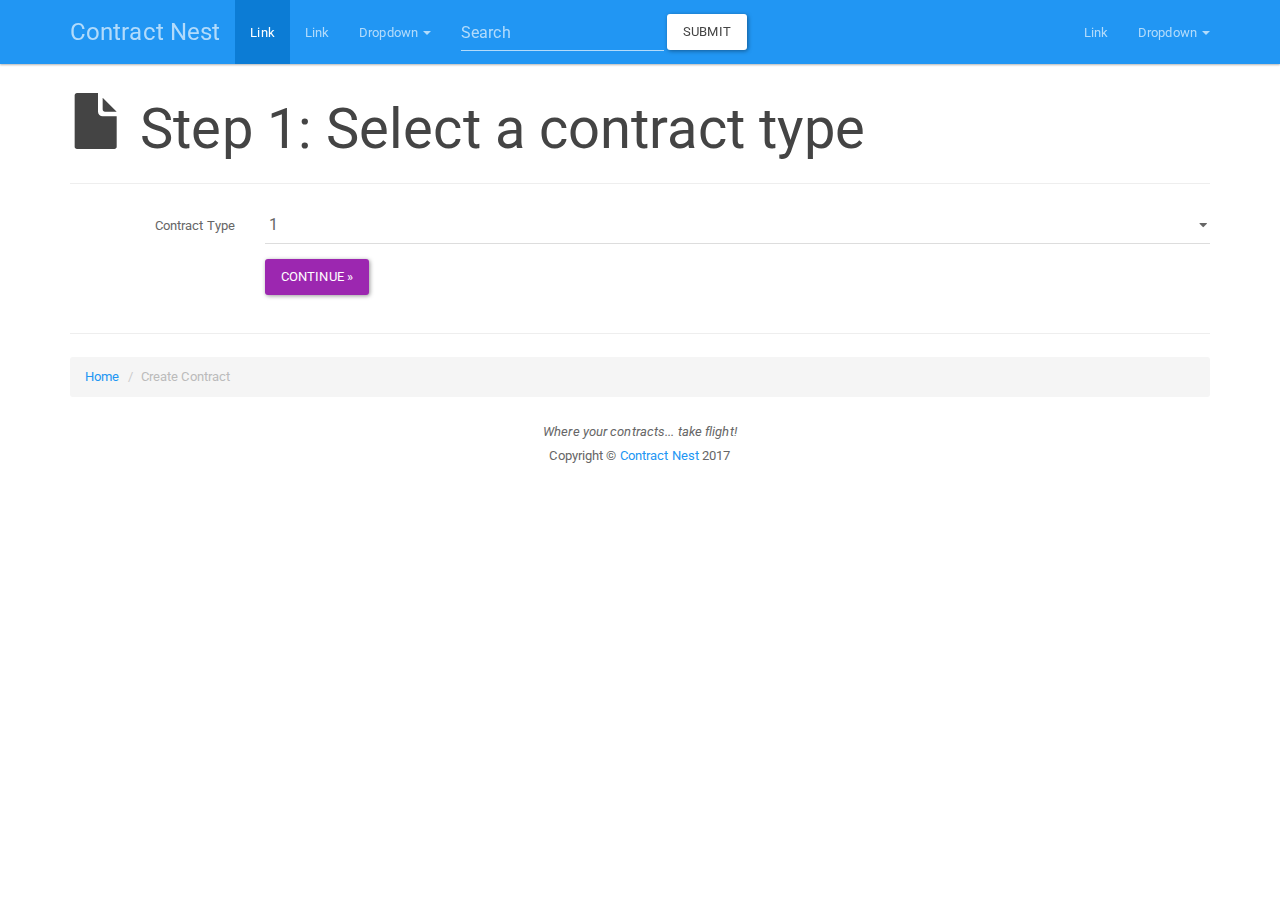
==== index.html @ 4770cd78 "Initial page upload." ====
<!DOCTYPE html>
<html lang="en">
<head>
    <meta charset="utf-8">
    <meta http-equiv="X-UA-Compatible" content="IE=edge">
    <meta name="viewport" content="width=device-width, initial-scale=1">
    <title>Contract Nest</title>
    <link href="css/bootstrap.min.css" rel="stylesheet">
    <link href="css/app.css" rel="stylesheet">
</head>
<body>
    <nav class="navbar navbar-inverse navbar-fixed-top" role="navigation">
        <div class="container">
            <div class="navbar-header">
                <button type="button" class="navbar-toggle collapsed" data-toggle="collapse" data-target="#top-navbar" aria-expanded="false">
                    <span class="sr-only">Toggle navigation</span>
                    <span class="icon-bar"></span>
                    <span class="icon-bar"></span>
                    <span class="icon-bar"></span>
                </button>
                <a class="navbar-brand" href="#">Contract Nest</a>
            </div>

            <div class="collapse navbar-collapse" id="top-navbar">
                <ul class="nav navbar-nav">
                    <li class="active"><a href="#">Link <span class="sr-only">(current)</span></a></li>
                    <li><a href="#">Link</a></li>
                    <li class="dropdown">
                        <a href="#" class="dropdown-toggle" data-toggle="dropdown" role="button" aria-haspopup="true" aria-expanded="false">Dropdown <span class="caret"></span></a>
                        <ul class="dropdown-menu">
                            <li><a href="#">Action</a></li>
                            <li><a href="#">Another action</a></li>
                            <li><a href="#">Something else here</a></li>
                            <li role="separator" class="divider"></li>
                            <li><a href="#">Separated link</a></li>
                            <li role="separator" class="divider"></li>
                            <li><a href="#">One more separated link</a></li>
                        </ul>
                    </li>
                </ul>
                <form class="navbar-form navbar-left">
                    <div class="form-group">
                        <input type="text" class="form-control" placeholder="Search">
                    </div>
                    <button type="submit" class="btn btn-default">Submit</button>
                </form>
                <ul class="nav navbar-nav navbar-right">
                    <li><a href="#">Link</a></li>
                    <li class="dropdown">
                        <a href="#" class="dropdown-toggle" data-toggle="dropdown" role="button" aria-haspopup="true" aria-expanded="false">Dropdown <span class="caret"></span></a>
                        <ul class="dropdown-menu">
                            <li><a href="#">Action</a></li>
                            <li><a href="#">Another action</a></li>
                            <li><a href="#">Something else here</a></li>
                            <li role="separator" class="divider"></li>
                            <li><a href="#">Separated link</a></li>
                        </ul>
                    </li>
                </ul>
            </div>
        </div>
    </nav>

    <div class="container" id="content">
        <div class="row" id="Step1">
            <main class="col-sm-12" role="main">
                <div class="row">
                    <div class="col-sm-12">
                        <div class="page-header">
                            <h1><span class="glyphicon glyphicon-file"></span> Step 1: Select a contract type</h1>
                        </div>
                    </div>
                </div>
                <div class="row">
                    <div class="col-sm-12">
                        <form class="form-horizontal">
                            <div class="form-group">
                                <label for="ContractType" class="col-sm-2 control-label">Contract Type</label>
                                <div class="col-sm-10">
                                    <select id="ContractType" class="form-control">
                                        <option>&nbsp;1</option>
                                        <option>&nbsp;2</option>
                                        <option>&nbsp;3</option>
                                        <option>&nbsp;4</option>
                                        <option>&nbsp;5</option>
                                    </select>
                                </div>
                            </div>
                            <div class="form-group">
                                <div class="col-sm-offset-2 col-sm-10">
                                    <button type="button" class="btn btn-info" id="Step1Continue">Continue &raquo;</button>
                                </div>
                            </div>
                        </form>
                    </div>
                </div>
            </main>
        </div>

        <div class="row" id="Step2" style="display: none;">
            <main class="col-sm-12" role="main">
                <div class="row">
                    <div class="col-sm-12">
                        <div class="page-header">
                            <h1><span class="glyphicon glyphicon-file"></span> Step 2: Select a contract type</h1>
                        </div>
                    </div>
                </div>
                <div class="row">
                    <div class="col-sm-12">
                        <form class="form-horizontal">
                            <div class="form-group">
                                <label for="ContractType2" class="col-sm-2 control-label">Contract Type</label>
                                <div class="col-sm-10">
                                    <select id="ContractType2" class="form-control">
                                        <option>&nbsp;1</option>
                                        <option>&nbsp;2</option>
                                        <option>&nbsp;3</option>
                                        <option>&nbsp;4</option>
                                        <option>&nbsp;5</option>
                                    </select>
                                </div>
                            </div>
                            <div class="form-group">
                                <div class="col-sm-offset-2 col-sm-10">
                                    <button type="button" class="btn btn-info" id="Step2Submit">Continue &raquo;</button>
                                </div>
                            </div>
                        </form>
                    </div>
                </div>
            </main>
        </div>

        <div class="row">
            <footer class="col-sm-12" role="contentinfo">
                <hr />
                <ol class="breadcrumb">
                    <li><a href="#">Home</a></li>
                    <li class="active">Create Contract</li>
                </ol>
                <p class="text-center">
                    <em>Where your contracts... take flight!</em><br>
                    Copyright &copy; <a href="#">Contract Nest</a> 2017
                </p>
            </footer>
        </div>
    </div>

    <script src="js/jquery.min.js"></script>
    <script src="js/bootstrap.min.js"></script>
    <script src="js/app.js"></script>
</body>
</html>
---- css/app.css ----
/* Padding for fixed top navbar */
body { padding-top: 70px; }
.anchor-fix {
    display: block;
    position: relative;
    visibility: hidden;
    padding-top: 70px;
    margin-top: -70px;
}

/* Spacing and what not */
.page-header { margin-top: 0; }
.row-content-top { margin-bottom: 10px; }
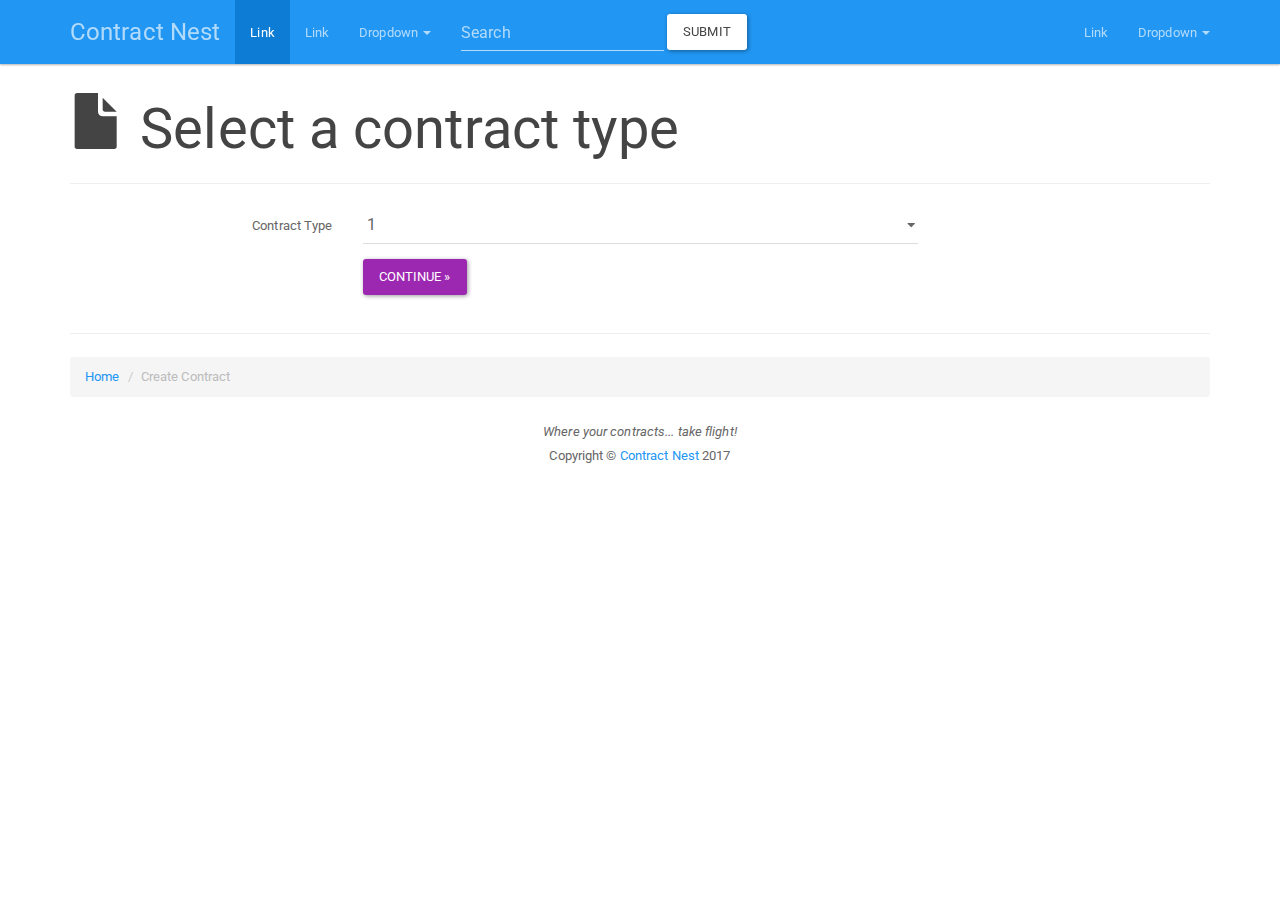
==== commit b7876db0: "All hovering paras." ====
--- a/index.html
+++ b/index.html
@@ -18,7 +18,7 @@
                     <span class="icon-bar"></span>
                     <span class="icon-bar"></span>
                 </button>
-                <a class="navbar-brand" href="#">Contract Nest</a>
+                <a class="navbar-brand" href="index.html">Contract Nest</a>
             </div>
 
             <div class="collapse navbar-collapse" id="top-navbar">
@@ -67,7 +67,7 @@
                 <div class="row">
                     <div class="col-sm-12">
                         <div class="page-header">
-                            <h1><span class="glyphicon glyphicon-file"></span> Step 1: Select a contract type</h1>
+                            <h1><span class="glyphicon glyphicon-file"></span> Select a contract type</h1>
                         </div>
                     </div>
                 </div>
@@ -75,8 +75,8 @@
                     <div class="col-sm-12">
                         <form class="form-horizontal">
                             <div class="form-group">
-                                <label for="ContractType" class="col-sm-2 control-label">Contract Type</label>
-                                <div class="col-sm-10">
+                                <label for="ContractType" class="col-sm-3 control-label">Contract Type</label>
+                                <div class="col-sm-6">
                                     <select id="ContractType" class="form-control">
                                         <option>&nbsp;1</option>
                                         <option>&nbsp;2</option>
@@ -85,9 +85,10 @@
                                         <option>&nbsp;5</option>
                                     </select>
                                 </div>
+                                <div class="col-sm-3"></div>
                             </div>
                             <div class="form-group">
-                                <div class="col-sm-offset-2 col-sm-10">
+                                <div class="col-sm-6 col-sm-offset-3">
                                     <button type="button" class="btn btn-info" id="Step1Continue">Continue &raquo;</button>
                                 </div>
                             </div>
@@ -102,31 +103,135 @@
                 <div class="row">
                     <div class="col-sm-12">
                         <div class="page-header">
-                            <h1><span class="glyphicon glyphicon-file"></span> Step 2: Select a contract type</h1>
-                        </div>
-                    </div>
-                </div>
-                <div class="row">
-                    <div class="col-sm-12">
-                        <form class="form-horizontal">
-                            <div class="form-group">
-                                <label for="ContractType2" class="col-sm-2 control-label">Contract Type</label>
-                                <div class="col-sm-10">
-                                    <select id="ContractType2" class="form-control">
-                                        <option>&nbsp;1</option>
-                                        <option>&nbsp;2</option>
-                                        <option>&nbsp;3</option>
-                                        <option>&nbsp;4</option>
-                                        <option>&nbsp;5</option>
-                                    </select>
-                                </div>
-                            </div>
-                            <div class="form-group">
-                                <div class="col-sm-offset-2 col-sm-10">
-                                    <button type="button" class="btn btn-info" id="Step2Submit">Continue &raquo;</button>
-                                </div>
-                            </div>
-                        </form>
+                            <h1><span class="glyphicon glyphicon-pencil"></span> REPLACE WITH CONTRACT TITLE ***</h1>
+                        </div>
+                    </div>
+                </div>
+                <div class="row">
+                    <div class="col-sm-3">
+                        <div class="panel panel-info gutter-para" id="Step2Para1Left" style="display: none; opacity: 0.5;">
+                            <div class="panel-heading">Panel heading without title</div>
+                            <div class="panel-body">
+                                Panel content
+                            </div>
+                        </div>
+                    </div>
+                    <div class="col-sm-6">
+                        <p id="Step2Para1"><span>Lorem ipsum dolor sit amet, consectetur adipiscing elit. In lacinia vitae est ut ultricies. Aenean massa lorem, molestie non tincidunt ac, posuere at purus. Nullam laoreet tortor justo, sit amet hendrerit augue consequat et. Fusce sollicitudin tellus nisl, ut elementum ex maximus eu. Donec ultrices nisl non massa pretium, ut aliquam diam dictum. Phasellus congue lacinia quam vel ultrices. Aliquam ac tortor pharetra, pretium diam sed, pharetra neque. Cras non magna odio. Maecenas ac odio urna. Curabitur et mi in neque lobortis vehicula congue sit amet mi. Donec pulvinar tempor velit, eget porttitor mi eleifend id. Morbi ut porttitor ipsum. Integer sit amet magna ut mauris auctor lobortis et quis nulla. Vestibulum ac ligula mattis, auctor dui ut, iaculis nulla. Etiam efficitur neque non arcu blandit efficitur.</span></p>
+                    </div>
+                    <div class="col-sm-3">
+                        <div class="panel panel-info gutter-para" id="Step2Para1Right" style="display: none; opacity: 0.5;">
+                            <div class="panel-heading">Panel heading without title</div>
+                            <div class="panel-body">
+                                Panel content
+                            </div>
+                        </div>
+                    </div>
+                </div>
+                <div class="row">
+                    <div class="col-sm-3">
+                        <div class="panel panel-info gutter-para" id="Step2Para2Left" style="display: none; opacity: 0.5;">
+                            <div class="panel-heading">Panel heading without title</div>
+                            <div class="panel-body">
+                                Panel content
+                            </div>
+                        </div>
+                    </div>
+                    <div class="col-sm-6">
+                        <p id="Step2Para2"><span>Quisque quis urna tortor. Donec ultrices mi neque, a scelerisque turpis gravida vitae. Pellentesque vel aliquam mauris, non faucibus libero. Donec dapibus metus in scelerisque condimentum. In hac habitasse platea dictumst. Vivamus id odio mi. In vel turpis sed risus varius viverra sit amet ac nisi. Vivamus volutpat sed justo et rhoncus.</span></p>
+                    </div>
+                    <div class="col-sm-3">
+                        <div class="panel panel-info gutter-para" id="Step2Para2Right" style="display: none; opacity: 0.5;">
+                            <div class="panel-heading">Panel heading without title</div>
+                            <div class="panel-body">
+                                Panel content
+                            </div>
+                        </div>
+                    </div>
+                </div>
+                <div class="row">
+                    <div class="col-sm-3">
+                        <div class="panel panel-info gutter-para" id="Step2Para3Left" style="display: none; opacity: 0.5;">
+                            <div class="panel-heading">Panel heading without title</div>
+                            <div class="panel-body">
+                                Panel content
+                            </div>
+                        </div>
+                    </div>
+                    <div class="col-sm-6">
+                        <p id="Step2Para3"><span>Aenean sed sollicitudin est. Morbi euismod faucibus lectus, eget sollicitudin arcu viverra eget. Praesent blandit iaculis volutpat. Proin vel suscipit orci. Etiam dolor eros, dapibus nec magna sit amet, suscipit tristique nisl. Donec blandit, massa eu venenatis sodales, ex mauris tempor urna, ut rhoncus lacus nunc sit amet velit. Duis eget efficitur velit, volutpat commodo sem. Proin hendrerit nisi tristique sem auctor, a fermentum neque suscipit. Proin libero nibh, semper eget eleifend in, pulvinar non urna.</span></p>
+                    </div>
+                    <div class="col-sm-3">
+                        <div class="panel panel-info gutter-para" id="Step2Para3Right" style="display: none; opacity: 0.5;">
+                            <div class="panel-heading">Panel heading without title</div>
+                            <div class="panel-body">
+                                Panel content
+                            </div>
+                        </div>
+                    </div>
+                </div>
+                <div class="row">
+                    <div class="col-sm-3">
+                        <div class="panel panel-info gutter-para" id="Step2Para4Left" style="display: none; opacity: 0.5;">
+                            <div class="panel-heading">Panel heading without title</div>
+                            <div class="panel-body">
+                                Panel content
+                            </div>
+                        </div>
+                    </div>
+                    <div class="col-sm-6">
+                        <p id="Step2Para4"><span>Sed efficitur eros vel convallis facilisis. Donec sit amet eros ac ipsum facilisis malesuada. Integer at odio fringilla, tincidunt augue eget, sollicitudin ligula. Morbi tincidunt quam at nisl semper, vitae cursus diam viverra. Phasellus sollicitudin porta massa sit amet ultrices. Proin ornare, orci eget commodo commodo, nisl arcu dictum enim, non varius augue libero vitae tellus. Cras at felis rutrum, porttitor augue eget, semper dolor. Aliquam erat volutpat. Vivamus ullamcorper tellus eget fringilla aliquam. Nulla ullamcorper, lacus vitae commodo ullamcorper, ex est porta tortor, ac ullamcorper leo ipsum non enim. Proin id urna iaculis, lacinia ipsum vitae, maximus lorem. Phasellus sit amet ex rhoncus ante luctus pretium in vitae ex.</span></p>
+                    </div>
+                    <div class="col-sm-3">
+                        <div class="panel panel-info gutter-para" id="Step2Para4Right" style="display: none; opacity: 0.5;">
+                            <div class="panel-heading">Panel heading without title</div>
+                            <div class="panel-body">
+                                Panel content
+                            </div>
+                        </div>
+                    </div>
+                </div>
+                <div class="row">
+                    <div class="col-sm-3">
+                        <div class="panel panel-info gutter-para" id="Step2Para5Left" style="display: none; opacity: 0.5;">
+                            <div class="panel-heading">Panel heading without title</div>
+                            <div class="panel-body">
+                                Panel content
+                            </div>
+                        </div>
+                    </div>
+                    <div class="col-sm-6">
+                        <p id="Step2Para5"><span>Nullam ac arcu ac ligula mattis ultricies nec in dolor. Pellentesque eget aliquam justo. Maecenas porta malesuada convallis. Nullam ut pretium sapien, quis tristique dui. Curabitur ac massa metus. Aliquam posuere vestibulum tortor, sit amet lobortis ligula fringilla a. In hac habitasse platea dictumst. Praesent sed pellentesque tortor. Nam eu libero finibus, egestas nisl eu, iaculis nisi.</span></p>
+                    </div>
+                    <div class="col-sm-3">
+                        <div class="panel panel-info gutter-para" id="Step2Para5Right" style="display: none; opacity: 0.5;">
+                            <div class="panel-heading">Panel heading without title</div>
+                            <div class="panel-body">
+                                Panel content
+                            </div>
+                        </div>
+                    </div>
+                </div>
+                <div class="row">
+                    <div class="col-sm-6 col-sm-offset-3">
+                        <button type="button" class="btn btn-success" id="Step2Continue"><span class="glyphicon glyphicon-cloud-upload"></span> Hatch</button>
+                    </div>
+                </div>
+            </main>
+        </div>
+
+        <div class="row" id="Step3" style="display: none;">
+            <main class="col-sm-12" role="main">
+                <div class="row">
+                    <div class="col-sm-12">
+                        <div class="page-header">
+                            <h1><span class="glyphicon glyphicon-transfer"></span> All done...</h1>
+                        </div>
+                    </div>
+                </div>
+                <div class="row">
+                    <div class="col-sm-12">
+                        <p>Cool.</p>
                     </div>
                 </div>
             </main>
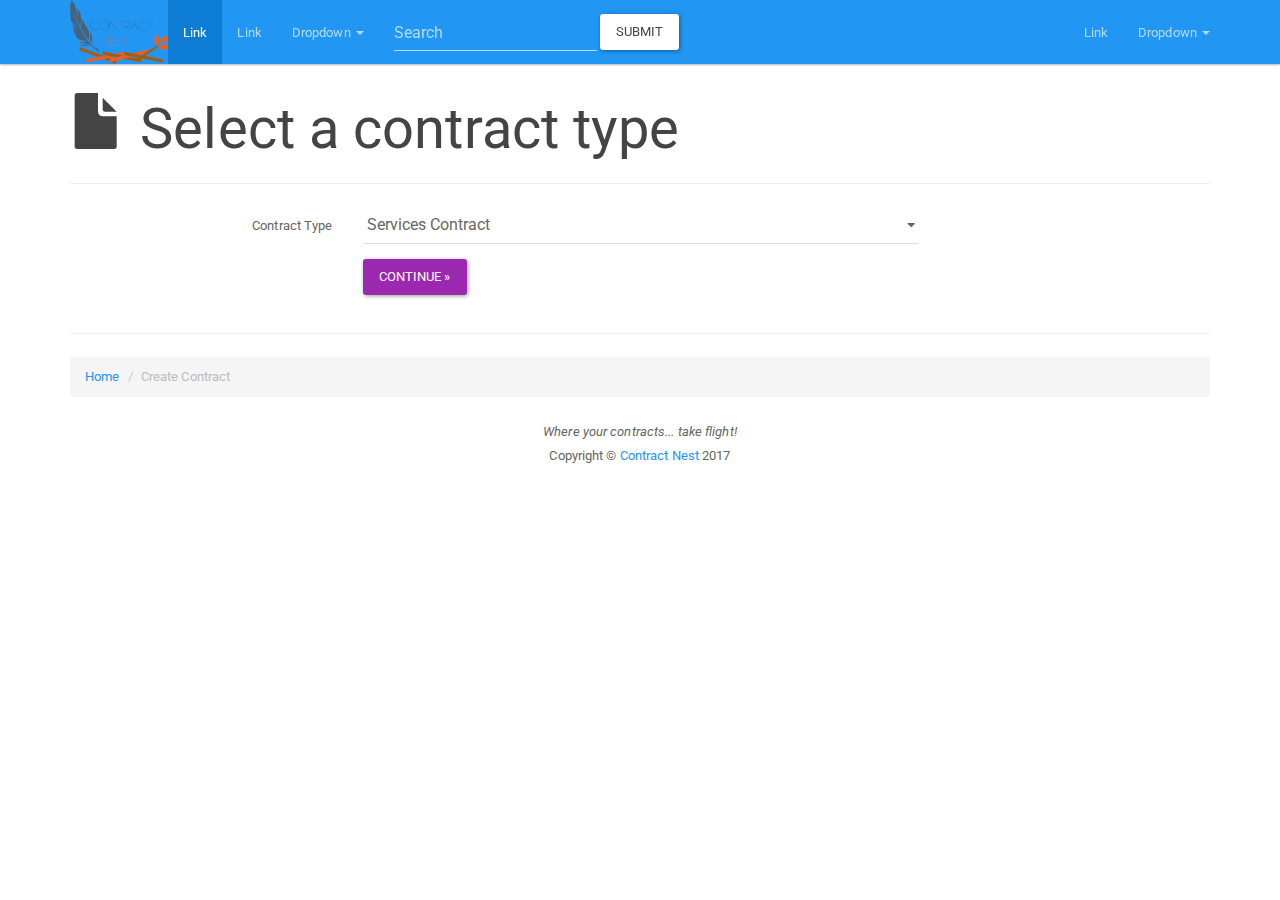
==== commit 1885f7b2: "Add contract types." ====
--- a/index.html
+++ b/index.html
@@ -5,6 +5,7 @@
     <meta http-equiv="X-UA-Compatible" content="IE=edge">
     <meta name="viewport" content="width=device-width, initial-scale=1">
     <title>Contract Nest</title>
+    <link href="favicon.ico" rel="shortcut icon" type="image/x-icon">
     <link href="css/bootstrap.min.css" rel="stylesheet">
     <link href="css/app.css" rel="stylesheet">
 </head>
@@ -18,7 +19,7 @@
                     <span class="icon-bar"></span>
                     <span class="icon-bar"></span>
                 </button>
-                <a class="navbar-brand" href="index.html">Contract Nest</a>
+                <a class="navbar-brand" href="index.html">&nbsp;</a>
             </div>
 
             <div class="collapse navbar-collapse" id="top-navbar">
@@ -78,11 +79,20 @@
                                 <label for="ContractType" class="col-sm-3 control-label">Contract Type</label>
                                 <div class="col-sm-6">
                                     <select id="ContractType" class="form-control">
-                                        <option>&nbsp;1</option>
-                                        <option>&nbsp;2</option>
-                                        <option>&nbsp;3</option>
-                                        <option>&nbsp;4</option>
-                                        <option>&nbsp;5</option>
+                                        <option disabled>&nbsp;-- HIGH-LEVEL PROCUREMENT --</option>
+                                        <option disabled>&nbsp;Complex Procurement Contract</option>
+                                        <option disabled>&nbsp;Support Procurement Contract</option>
+                                        <option disabled>&nbsp;</option>
+                                        <option disabled>&nbsp;-- MID-LEVEL PROCUREMENT --</option>
+                                        <option disabled>&nbsp;Support Contract</option>
+                                        <option>&nbsp;Services Contract</option>
+                                        <option disabled>&nbsp;Standing Offer for Goods</option>
+                                        <option disabled>&nbsp;Standing Offer for Services</option>
+                                        <option disabled>&nbsp;</option>
+                                        <option disabled>&nbsp;-- LOW-LEVEL PROCUREMENT --</option>
+                                        <option disabled>&nbsp;Standing Offer for Goods and Maintenance Services</option>
+                                        <option disabled>&nbsp;Shortform Goods Contract</option>
+                                        <option disabled>&nbsp;Shortform Services Contract</option>
                                     </select>
                                 </div>
                                 <div class="col-sm-3"></div>
--- a/css/app.css
+++ b/css/app.css
@@ -11,3 +11,10 @@
 /* Spacing and what not */
 .page-header { margin-top: 0; }
 .row-content-top { margin-bottom: 10px; }
+.navbar-brand {
+    position: relative;
+    background: url(../img/logo.png);
+    width: 113px;
+    left: 15px;
+    background-size: contain;
+}
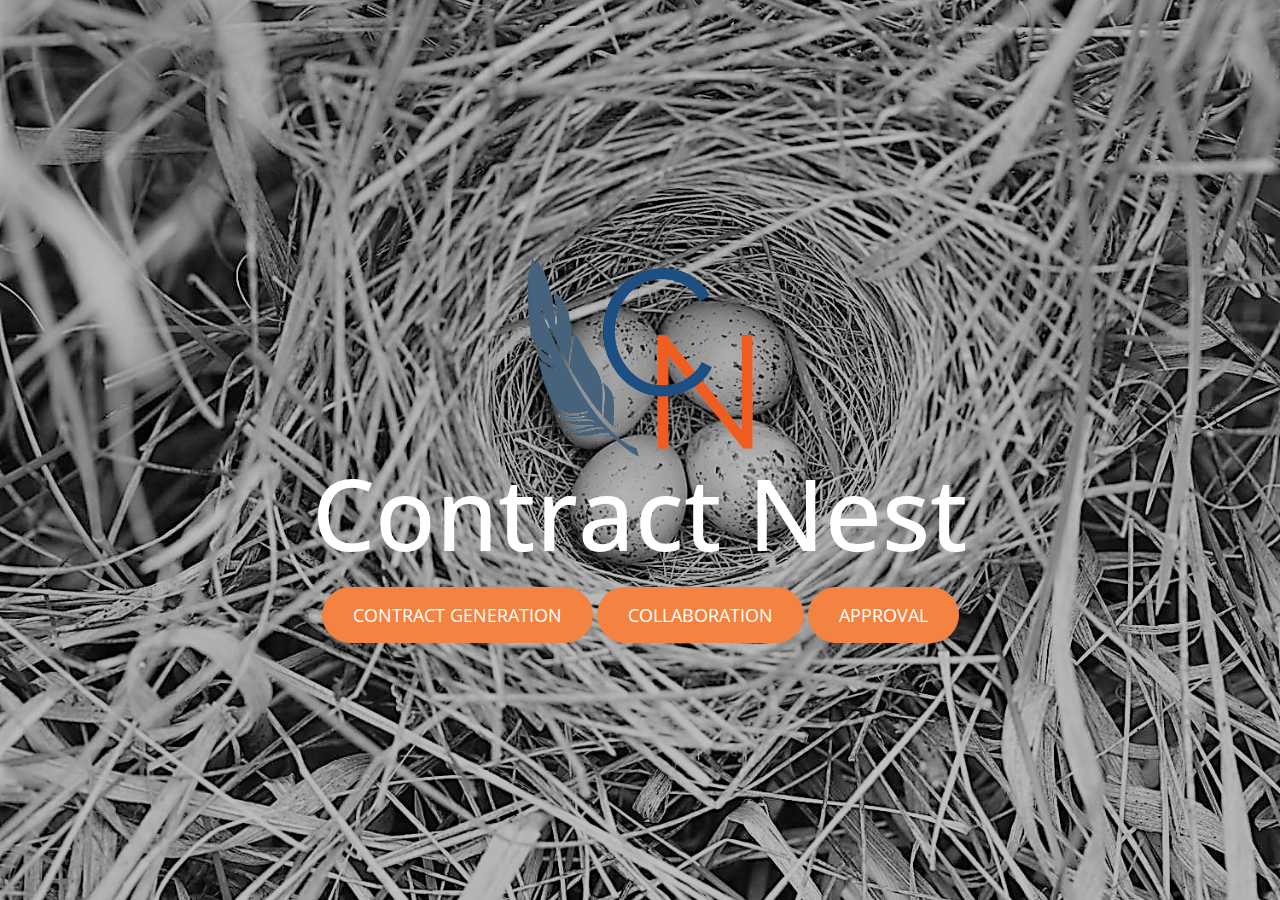
==== commit c9a525cc: "Add landing page." ====
--- a/index.html
+++ b/index.html
@@ -1,269 +1,69 @@
 <!DOCTYPE html>
+<!-- Template by Quackit.com -->
+<!-- Images by various sources under the Creative Commons CC0 license and/or the Creative Commons Zero license. 
+Although you can use them, for a more unique website, replace these images with your own. -->
 <html lang="en">
+
 <head>
+
     <meta charset="utf-8">
     <meta http-equiv="X-UA-Compatible" content="IE=edge">
     <meta name="viewport" content="width=device-width, initial-scale=1">
+    <!-- The above 3 meta tags *must* come first in the head; any other head content must come *after* these tags -->
+
     <title>Contract Nest</title>
-    <link href="favicon.ico" rel="shortcut icon" type="image/x-icon">
+
+    <!-- Bootstrap Core CSS -->
     <link href="css/bootstrap.min.css" rel="stylesheet">
-    <link href="css/app.css" rel="stylesheet">
+
+    <!-- Custom CSS: You can use this stylesheet to override any Bootstrap styles and/or apply your own styles -->
+    <link href="css/custom.css" rel="stylesheet">
+
+    <!-- HTML5 Shim and Respond.js IE8 support of HTML5 elements and media queries -->
+    <!-- WARNING: Respond.js doesn't work if you view the page via file:// -->
+    <!--[if lt IE 9]>
+        <script src="https://oss.maxcdn.com/libs/html5shiv/3.7.0/html5shiv.js"></script>
+        <script src="https://oss.maxcdn.com/libs/respond.js/1.4.2/respond.min.js"></script>
+    <![endif]-->
+
+    <!-- Custom Fonts from Google -->
+    <link href='http://fonts.googleapis.com/css?family=Open+Sans:300italic,400italic,600italic,700italic,800italic,400,300,600,700,800' rel='stylesheet' type='text/css'>
+     <link rel="icon" href="favicon.png" type="image/png"> 
 </head>
+
 <body>
-    <nav class="navbar navbar-inverse navbar-fixed-top" role="navigation">
-        <div class="container">
-            <div class="navbar-header">
-                <button type="button" class="navbar-toggle collapsed" data-toggle="collapse" data-target="#top-navbar" aria-expanded="false">
-                    <span class="sr-only">Toggle navigation</span>
-                    <span class="icon-bar"></span>
-                    <span class="icon-bar"></span>
-                    <span class="icon-bar"></span>
-                </button>
-                <a class="navbar-brand" href="index.html">&nbsp;</a>
-            </div>
 
-            <div class="collapse navbar-collapse" id="top-navbar">
-                <ul class="nav navbar-nav">
-                    <li class="active"><a href="#">Link <span class="sr-only">(current)</span></a></li>
-                    <li><a href="#">Link</a></li>
-                    <li class="dropdown">
-                        <a href="#" class="dropdown-toggle" data-toggle="dropdown" role="button" aria-haspopup="true" aria-expanded="false">Dropdown <span class="caret"></span></a>
-                        <ul class="dropdown-menu">
-                            <li><a href="#">Action</a></li>
-                            <li><a href="#">Another action</a></li>
-                            <li><a href="#">Something else here</a></li>
-                            <li role="separator" class="divider"></li>
-                            <li><a href="#">Separated link</a></li>
-                            <li role="separator" class="divider"></li>
-                            <li><a href="#">One more separated link</a></li>
-                        </ul>
-                    </li>
-                </ul>
-                <form class="navbar-form navbar-left">
-                    <div class="form-group">
-                        <input type="text" class="form-control" placeholder="Search">
-                    </div>
-                    <button type="submit" class="btn btn-default">Submit</button>
-                </form>
-                <ul class="nav navbar-nav navbar-right">
-                    <li><a href="#">Link</a></li>
-                    <li class="dropdown">
-                        <a href="#" class="dropdown-toggle" data-toggle="dropdown" role="button" aria-haspopup="true" aria-expanded="false">Dropdown <span class="caret"></span></a>
-                        <ul class="dropdown-menu">
-                            <li><a href="#">Action</a></li>
-                            <li><a href="#">Another action</a></li>
-                            <li><a href="#">Something else here</a></li>
-                            <li role="separator" class="divider"></li>
-                            <li><a href="#">Separated link</a></li>
-                        </ul>
-                    </li>
-                </ul>
+
+	<!-- Header -->
+    <header>
+        <div class="header-content">
+            <div class="header-content-inner">
+                <img src="favicon.png" style="height: 200px; text-align: left" alt="hello">
+                <h1> Contract Nest</h1>
+                
+
+                <a class="btn btn-primary btn-lg" href="http://contractnest.com/creation-demo/index.html" data-mode="1" target="_blank">Contract Generation</a>
+                <a class="btn btn-primary btn-lg" href="http://contractnest.com/approval-demo/page_2.html" data-mode="1" target="_blank">Collaboration</a>
+                <a class="btn btn-primary btn-lg" href="http://contractnest.com/approval-demo/home.html" data-mode="1" target="_blank">Approval</a>
+
             </div>
         </div>
-    </nav>
+    </header>
 
-    <div class="container" id="content">
-        <div class="row" id="Step1">
-            <main class="col-sm-12" role="main">
-                <div class="row">
-                    <div class="col-sm-12">
-                        <div class="page-header">
-                            <h1><span class="glyphicon glyphicon-file"></span> Select a contract type</h1>
-                        </div>
-                    </div>
-                </div>
-                <div class="row">
-                    <div class="col-sm-12">
-                        <form class="form-horizontal">
-                            <div class="form-group">
-                                <label for="ContractType" class="col-sm-3 control-label">Contract Type</label>
-                                <div class="col-sm-6">
-                                    <select id="ContractType" class="form-control">
-                                        <option disabled>&nbsp;-- HIGH-LEVEL PROCUREMENT --</option>
-                                        <option disabled>&nbsp;Complex Procurement Contract</option>
-                                        <option disabled>&nbsp;Support Procurement Contract</option>
-                                        <option disabled>&nbsp;</option>
-                                        <option disabled>&nbsp;-- MID-LEVEL PROCUREMENT --</option>
-                                        <option disabled>&nbsp;Support Contract</option>
-                                        <option>&nbsp;Services Contract</option>
-                                        <option disabled>&nbsp;Standing Offer for Goods</option>
-                                        <option disabled>&nbsp;Standing Offer for Services</option>
-                                        <option disabled>&nbsp;</option>
-                                        <option disabled>&nbsp;-- LOW-LEVEL PROCUREMENT --</option>
-                                        <option disabled>&nbsp;Standing Offer for Goods and Maintenance Services</option>
-                                        <option disabled>&nbsp;Shortform Goods Contract</option>
-                                        <option disabled>&nbsp;Shortform Services Contract</option>
-                                    </select>
-                                </div>
-                                <div class="col-sm-3"></div>
-                            </div>
-                            <div class="form-group">
-                                <div class="col-sm-6 col-sm-offset-3">
-                                    <button type="button" class="btn btn-info" id="Step1Continue">Continue &raquo;</button>
-                                </div>
-                            </div>
-                        </form>
-                    </div>
-                </div>
-            </main>
-        </div>
 
-        <div class="row" id="Step2" style="display: none;">
-            <main class="col-sm-12" role="main">
-                <div class="row">
-                    <div class="col-sm-12">
-                        <div class="page-header">
-                            <h1><span class="glyphicon glyphicon-pencil"></span> REPLACE WITH CONTRACT TITLE ***</h1>
-                        </div>
-                    </div>
-                </div>
-                <div class="row">
-                    <div class="col-sm-3">
-                        <div class="panel panel-info gutter-para" id="Step2Para1Left" style="display: none; opacity: 0.5;">
-                            <div class="panel-heading">Panel heading without title</div>
-                            <div class="panel-body">
-                                Panel content
-                            </div>
-                        </div>
-                    </div>
-                    <div class="col-sm-6">
-                        <p id="Step2Para1"><span>Lorem ipsum dolor sit amet, consectetur adipiscing elit. In lacinia vitae est ut ultricies. Aenean massa lorem, molestie non tincidunt ac, posuere at purus. Nullam laoreet tortor justo, sit amet hendrerit augue consequat et. Fusce sollicitudin tellus nisl, ut elementum ex maximus eu. Donec ultrices nisl non massa pretium, ut aliquam diam dictum. Phasellus congue lacinia quam vel ultrices. Aliquam ac tortor pharetra, pretium diam sed, pharetra neque. Cras non magna odio. Maecenas ac odio urna. Curabitur et mi in neque lobortis vehicula congue sit amet mi. Donec pulvinar tempor velit, eget porttitor mi eleifend id. Morbi ut porttitor ipsum. Integer sit amet magna ut mauris auctor lobortis et quis nulla. Vestibulum ac ligula mattis, auctor dui ut, iaculis nulla. Etiam efficitur neque non arcu blandit efficitur.</span></p>
-                    </div>
-                    <div class="col-sm-3">
-                        <div class="panel panel-info gutter-para" id="Step2Para1Right" style="display: none; opacity: 0.5;">
-                            <div class="panel-heading">Panel heading without title</div>
-                            <div class="panel-body">
-                                Panel content
-                            </div>
-                        </div>
-                    </div>
-                </div>
-                <div class="row">
-                    <div class="col-sm-3">
-                        <div class="panel panel-info gutter-para" id="Step2Para2Left" style="display: none; opacity: 0.5;">
-                            <div class="panel-heading">Panel heading without title</div>
-                            <div class="panel-body">
-                                Panel content
-                            </div>
-                        </div>
-                    </div>
-                    <div class="col-sm-6">
-                        <p id="Step2Para2"><span>Quisque quis urna tortor. Donec ultrices mi neque, a scelerisque turpis gravida vitae. Pellentesque vel aliquam mauris, non faucibus libero. Donec dapibus metus in scelerisque condimentum. In hac habitasse platea dictumst. Vivamus id odio mi. In vel turpis sed risus varius viverra sit amet ac nisi. Vivamus volutpat sed justo et rhoncus.</span></p>
-                    </div>
-                    <div class="col-sm-3">
-                        <div class="panel panel-info gutter-para" id="Step2Para2Right" style="display: none; opacity: 0.5;">
-                            <div class="panel-heading">Panel heading without title</div>
-                            <div class="panel-body">
-                                Panel content
-                            </div>
-                        </div>
-                    </div>
-                </div>
-                <div class="row">
-                    <div class="col-sm-3">
-                        <div class="panel panel-info gutter-para" id="Step2Para3Left" style="display: none; opacity: 0.5;">
-                            <div class="panel-heading">Panel heading without title</div>
-                            <div class="panel-body">
-                                Panel content
-                            </div>
-                        </div>
-                    </div>
-                    <div class="col-sm-6">
-                        <p id="Step2Para3"><span>Aenean sed sollicitudin est. Morbi euismod faucibus lectus, eget sollicitudin arcu viverra eget. Praesent blandit iaculis volutpat. Proin vel suscipit orci. Etiam dolor eros, dapibus nec magna sit amet, suscipit tristique nisl. Donec blandit, massa eu venenatis sodales, ex mauris tempor urna, ut rhoncus lacus nunc sit amet velit. Duis eget efficitur velit, volutpat commodo sem. Proin hendrerit nisi tristique sem auctor, a fermentum neque suscipit. Proin libero nibh, semper eget eleifend in, pulvinar non urna.</span></p>
-                    </div>
-                    <div class="col-sm-3">
-                        <div class="panel panel-info gutter-para" id="Step2Para3Right" style="display: none; opacity: 0.5;">
-                            <div class="panel-heading">Panel heading without title</div>
-                            <div class="panel-body">
-                                Panel content
-                            </div>
-                        </div>
-                    </div>
-                </div>
-                <div class="row">
-                    <div class="col-sm-3">
-                        <div class="panel panel-info gutter-para" id="Step2Para4Left" style="display: none; opacity: 0.5;">
-                            <div class="panel-heading">Panel heading without title</div>
-                            <div class="panel-body">
-                                Panel content
-                            </div>
-                        </div>
-                    </div>
-                    <div class="col-sm-6">
-                        <p id="Step2Para4"><span>Sed efficitur eros vel convallis facilisis. Donec sit amet eros ac ipsum facilisis malesuada. Integer at odio fringilla, tincidunt augue eget, sollicitudin ligula. Morbi tincidunt quam at nisl semper, vitae cursus diam viverra. Phasellus sollicitudin porta massa sit amet ultrices. Proin ornare, orci eget commodo commodo, nisl arcu dictum enim, non varius augue libero vitae tellus. Cras at felis rutrum, porttitor augue eget, semper dolor. Aliquam erat volutpat. Vivamus ullamcorper tellus eget fringilla aliquam. Nulla ullamcorper, lacus vitae commodo ullamcorper, ex est porta tortor, ac ullamcorper leo ipsum non enim. Proin id urna iaculis, lacinia ipsum vitae, maximus lorem. Phasellus sit amet ex rhoncus ante luctus pretium in vitae ex.</span></p>
-                    </div>
-                    <div class="col-sm-3">
-                        <div class="panel panel-info gutter-para" id="Step2Para4Right" style="display: none; opacity: 0.5;">
-                            <div class="panel-heading">Panel heading without title</div>
-                            <div class="panel-body">
-                                Panel content
-                            </div>
-                        </div>
-                    </div>
-                </div>
-                <div class="row">
-                    <div class="col-sm-3">
-                        <div class="panel panel-info gutter-para" id="Step2Para5Left" style="display: none; opacity: 0.5;">
-                            <div class="panel-heading">Panel heading without title</div>
-                            <div class="panel-body">
-                                Panel content
-                            </div>
-                        </div>
-                    </div>
-                    <div class="col-sm-6">
-                        <p id="Step2Para5"><span>Nullam ac arcu ac ligula mattis ultricies nec in dolor. Pellentesque eget aliquam justo. Maecenas porta malesuada convallis. Nullam ut pretium sapien, quis tristique dui. Curabitur ac massa metus. Aliquam posuere vestibulum tortor, sit amet lobortis ligula fringilla a. In hac habitasse platea dictumst. Praesent sed pellentesque tortor. Nam eu libero finibus, egestas nisl eu, iaculis nisi.</span></p>
-                    </div>
-                    <div class="col-sm-3">
-                        <div class="panel panel-info gutter-para" id="Step2Para5Right" style="display: none; opacity: 0.5;">
-                            <div class="panel-heading">Panel heading without title</div>
-                            <div class="panel-body">
-                                Panel content
-                            </div>
-                        </div>
-                    </div>
-                </div>
-                <div class="row">
-                    <div class="col-sm-6 col-sm-offset-3">
-                        <button type="button" class="btn btn-success" id="Step2Continue"><span class="glyphicon glyphicon-cloud-upload"></span> Hatch</button>
-                    </div>
-                </div>
-            </main>
-        </div>
+    
+    <!-- jQuery -->
+    <script src="js/jquery-1.11.3.min.js"></script>
 
-        <div class="row" id="Step3" style="display: none;">
-            <main class="col-sm-12" role="main">
-                <div class="row">
-                    <div class="col-sm-12">
-                        <div class="page-header">
-                            <h1><span class="glyphicon glyphicon-transfer"></span> All done...</h1>
-                        </div>
-                    </div>
-                </div>
-                <div class="row">
-                    <div class="col-sm-12">
-                        <p>Cool.</p>
-                    </div>
-                </div>
-            </main>
-        </div>
+    <!-- Bootstrap Core JavaScript -->
+    <script src="js/bootstrap.min.js"></script>
 
-        <div class="row">
-            <footer class="col-sm-12" role="contentinfo">
-                <hr />
-                <ol class="breadcrumb">
-                    <li><a href="#">Home</a></li>
-                    <li class="active">Create Contract</li>
-                </ol>
-                <p class="text-center">
-                    <em>Where your contracts... take flight!</em><br>
-                    Copyright &copy; <a href="#">Contract Nest</a> 2017
-                </p>
-            </footer>
-        </div>
-    </div>
+    <!-- Plugin JavaScript -->
+    <script src="js/jquery.easing.min.js"></script>
+    
+    <!-- Custom Javascript -->
+    <script src="js/custom.js"></script>
 
-    <script src="js/jquery.min.js"></script>
-    <script src="js/bootstrap.min.js"></script>
-    <script src="js/app.js"></script>
 </body>
+
 </html>
--- a/css/custom.css
+++ b/css/custom.css
@@ -0,0 +1,454 @@
+html,
+body {
+    width: 100%;
+    height: 100%;
+    font-family: 'Open Sans','Helvetica Neue',Arial,sans-serif;
+}
+
+a {
+    color: #0094ff;
+    -webkit-transition: all .35s;
+    -moz-transition: all .35s;
+    transition: all .35s;
+}
+
+a:hover,
+a:focus {
+    color: forestgreen;
+}
+
+p {
+    font-size: 16px;
+    line-height: 1.5;
+}
+
+header {
+    position: relative;
+    width: 100%;
+    min-height: auto;
+    text-align: center;
+    color: #fff;
+    background-image: url('../images/header.jpg');
+    background-position: center;
+    -webkit-background-size: cover;
+    -moz-background-size: cover;
+    background-size: cover;
+    -o-background-size: cover;
+}
+
+header1 {
+    position: relative;
+    width: 100%;
+    min-height: auto;
+    text-align: center;
+    color: #fff;
+    background-image: url('../images/header.jpg');
+    background-position: center;
+    -webkit-background-size: cover;
+    -moz-background-size: cover;
+    background-size: cover;
+    -o-background-size: cover;
+}
+
+header .header-content {
+    position: relative;
+    width: 100%;
+    padding: 100px 15px 70px;
+    text-align: center;
+}
+
+header .header-content .header-content-inner h1 {
+    margin-top: 0;
+    margin-bottom: 20px;
+    font-size: 50px;
+    font-weight: 500;
+}
+
+header .header-content .header-content-inner h2 {
+    margin-top: 0;
+    margin-bottom: 20px;
+    font-size: 20px;
+    font-weight: 500;
+}
+
+header .header-content .header-content-inner p {
+    margin-bottom: 50px;
+    font-size: 35px;
+    font-weight: 500;
+    color: rgba(255,255,255,.7);
+}
+
+@media(min-width:768px) {
+    header {
+        min-height: 100%;
+    }
+
+    header .header-content {
+        position: absolute;
+        top: 50%;
+        padding: 0 50px;
+        -webkit-transform: translateY(-50%);
+        -ms-transform: translateY(-50%);
+        transform: translateY(-50%);
+    }
+
+    header .header-content .header-content-inner {
+        margin-right: auto;
+        margin-left: auto;
+        max-width: 1000px;
+    }
+
+	header .header-content .header-content-inner h1 {
+    	font-size: 100px;
+		}
+
+    header .header-content .header-content-inner p {
+        margin-right: auto;
+        margin-left: auto;
+        max-width: 80%;
+        font-size: 18px;
+    }
+}
+
+.section-heading {
+    margin-top: 0;
+    margin-bottom: 20px;
+}
+
+.intro {
+	color: #fff;
+    background-color: yellowgreen;
+    padding: 70px 0;
+    text-align: center;
+}
+
+.content {
+    padding: 0 0;
+    padding-right: 45px;
+    margin-left: 0px;
+}
+
+.content-2 {
+	color: #fff;
+    background-color: #222;
+}
+
+.content-3 {
+	padding: 0px 0 40px;
+	text-align: center;
+}
+
+.promo,
+.promo h3,
+.promo a:link,
+.promo a:visited,
+.promo a:hover,
+.promo a:active {
+    color: white;
+	text-shadow: 0px 0px 40px black;
+    text-decoration: none;
+}
+
+.promo-item {
+    height: 200px;
+    line-height: 180px;
+    text-align: center;
+}
+
+.promo-item:hover {
+    background-size: 110%; 
+    border: 10px solid rgba(255,255,255,0.3);
+    line-height: 160px;
+}
+
+.promo-item h3 {
+    font-size: 40px;
+    display: inline-block;
+    vertical-align: middle;
+}
+
+.item-1 {
+	background: url('../images/writing.jpg');
+	}
+	
+.item-2 {
+	background: url('../images/concert.jpg');
+	}
+	
+.item-3 {
+	background: url('../images/pencil_sharpener.jpg');
+	}
+		
+.item-1,
+.item-2,
+.item-3 {
+	background-size: cover;
+	background-position: 50% 50%;
+	}
+
+.page-footer {
+	text-align: center;
+	}
+
+.page-footer .contact {
+	padding: 100px 0;
+	background-color: #0094ff;
+	color: #fff;
+	}
+
+.page-footer .contact p {
+	font-size: 22px;
+	font-weight: 300;
+	}
+	
+.content-3 .glyphicon,	
+.page-footer .contact .glyphicon {
+	font-size: 32px;
+	font-weight: 700;
+	}
+		
+.page-footer .small-print {
+	padding: 50px 0 40px;
+	font-weight: 300;
+	}
+
+.text-light {
+    color: rgba(255,255,255,.7);
+}
+
+.navbar-default {
+    border-color: rgba(34,34,34,.05);
+    background-color: #fff;
+    -webkit-transition: all .35s;
+    -moz-transition: all .35s;
+    transition: all .35s;
+}
+
+.navbar-default .navbar-header .navbar-brand {
+    color: yellowgreen;
+}
+
+.navbar-default .navbar-header .navbar-brand:hover,
+.navbar-default .navbar-header .navbar-brand:focus {
+    color: #eb3812;
+}
+
+.navbar-default .nav > li>a,
+.navbar-default .nav>li>a:focus {
+    color: #222;
+}
+
+.navbar-default .nav > li>a:hover,
+.navbar-default .nav>li>a:focus:hover {
+    color: yellowgreen;
+}
+
+.navbar-default .nav > li.active>a,
+.navbar-default .nav>li.active>a:focus {
+    color: yellowgreen!important;
+    background-color: transparent;
+}
+
+.navbar-default .nav > li.active>a:hover,
+.navbar-default .nav>li.active>a:focus:hover {
+    background-color: transparent;
+}
+
+@media(min-width:768px) {
+    .navbar-default {
+        border-color: rgba(255,255,255,.3);
+        background-color: transparent;
+    }
+
+    .navbar-default .navbar-header .navbar-brand {
+        color: rgba(255,255,255,.7);
+        letter-spacing: 0.5em;
+    }
+
+    .navbar-default .navbar-header .navbar-brand:hover,
+    .navbar-default .navbar-header .navbar-brand:focus {
+        color: #fff;
+    }
+
+    .navbar-default .nav > li>a,
+    .navbar-default .nav>li>a:focus {
+        color: rgba(255,255,255,.7);
+    }
+
+    .navbar-default .nav > li>a:hover,
+    .navbar-default .nav>li>a:focus:hover {
+        color: #fff;
+    }
+
+    .navbar-default.affix {
+        border-color: #fff;
+        background-color: #fff;
+        box-shadow: 0px 7px 20px 0px rgba(0,0,0,0.1);
+    }
+
+    .navbar-default.affix .navbar-header .navbar-brand {
+        letter-spacing: 0;
+        color: yellowgreen;
+    }
+
+    .navbar-default.affix .navbar-header .navbar-brand:hover,
+    .navbar-default.affix .navbar-header .navbar-brand:focus {
+        color: #eb3812;
+    }
+
+    .navbar-default.affix .nav > li>a,
+    .navbar-default.affix .nav>li>a:focus {
+        color: #222;
+    }
+
+    .navbar-default.affix .nav > li>a:hover,
+    .navbar-default.affix .nav>li>a:focus:hover {
+        color: yellowgreen;
+    }
+}
+
+.btn-default {
+    border-color: #fff;
+    color: #222;
+    background-color: #fff;
+    -webkit-transition: all .35s;
+    -moz-transition: all .35s;
+    transition: all .35s;
+}
+
+.btn-default:hover,
+.btn-default:focus,
+.btn-default.focus,
+.btn-default:active,
+.btn-default.active,
+.open > .dropdown-toggle.btn-default {
+    border-color: #eee;
+    color: #222;
+    background-color: #eee;
+}
+
+.btn-default:active,
+.btn-default.active,
+.open > .dropdown-toggle.btn-default {
+    background-image: none;
+}
+
+.btn-default.disabled,
+.btn-default[disabled],
+fieldset[disabled] .btn-default,
+.btn-default.disabled:hover,
+.btn-default[disabled]:hover,
+fieldset[disabled] .btn-default:hover,
+.btn-default.disabled:focus,
+.btn-default[disabled]:focus,
+fieldset[disabled] .btn-default:focus,
+.btn-default.disabled.focus,
+.btn-default[disabled].focus,
+fieldset[disabled] .btn-default.focus,
+.btn-default.disabled:active,
+.btn-default[disabled]:active,
+fieldset[disabled] .btn-default:active,
+.btn-default.disabled.active,
+.btn-default[disabled].active,
+fieldset[disabled] .btn-default.active {
+    border-color: #fff;
+    background-color: #fff;
+}
+
+.btn-default .badge {
+    color: #fff;
+    background-color: #222;
+}
+
+.btn-primary {
+    border-color: #f48342;
+    color: #fff;
+    background-color: #f48342;
+    -webkit-transition: all .35s;
+    -moz-transition: all .35s;
+    transition: all .35s;
+}
+
+.btn-primary:hover,
+.btn-primary:focus,
+.btn-primary.focus,
+.btn-primary:active,
+.btn-primary.active,
+.open > .dropdown-toggle.btn-primary {
+    border-color: #36aaff;
+    color: #fff;
+    background-color: #36aaff;
+}
+
+.btn-primary:active,
+.btn-primary.active,
+.open > .dropdown-toggle.btn-primary {
+    background-image: none;
+}
+
+.btn-primary.disabled,
+.btn-primary[disabled],
+fieldset[disabled] .btn-primary,
+.btn-primary.disabled:hover,
+.btn-primary[disabled]:hover,
+fieldset[disabled] .btn-primary:hover,
+.btn-primary.disabled:focus,
+.btn-primary[disabled]:focus,
+fieldset[disabled] .btn-primary:focus,
+.btn-primary.disabled.focus,
+.btn-primary[disabled].focus,
+fieldset[disabled] .btn-primary.focus,
+.btn-primary.disabled:active,
+.btn-primary[disabled]:active,
+fieldset[disabled] .btn-primary:active,
+.btn-primary.disabled.active,
+.btn-primary[disabled].active,
+fieldset[disabled] .btn-primary.active {
+    border-color: yellowgreen;
+    background-color: yellowgreen;
+}
+
+.btn-primary .badge {
+    color: rgba(255,255,255,.7);
+    background-color: #0094ff;
+}
+
+
+.btn {
+    border-radius: 100px;
+    text-transform: uppercase;
+}
+
+.btn-lg {
+    padding: 15px 30px;
+}
+
+::-moz-selection {
+    text-shadow: none;
+    color: #fff;
+    background: #222;
+}
+
+::selection {
+    text-shadow: none;
+    color: #fff;
+    background: #222;
+}
+
+img::selection {
+    color: #fff;
+    background: 0 0;
+}
+
+img::-moz-selection {
+    color: #fff;
+    background: 0 0;
+}
+
+.text-primary {
+    color: #222;
+}
+
+.bg-primary {
+    background-color: #222;
+}
